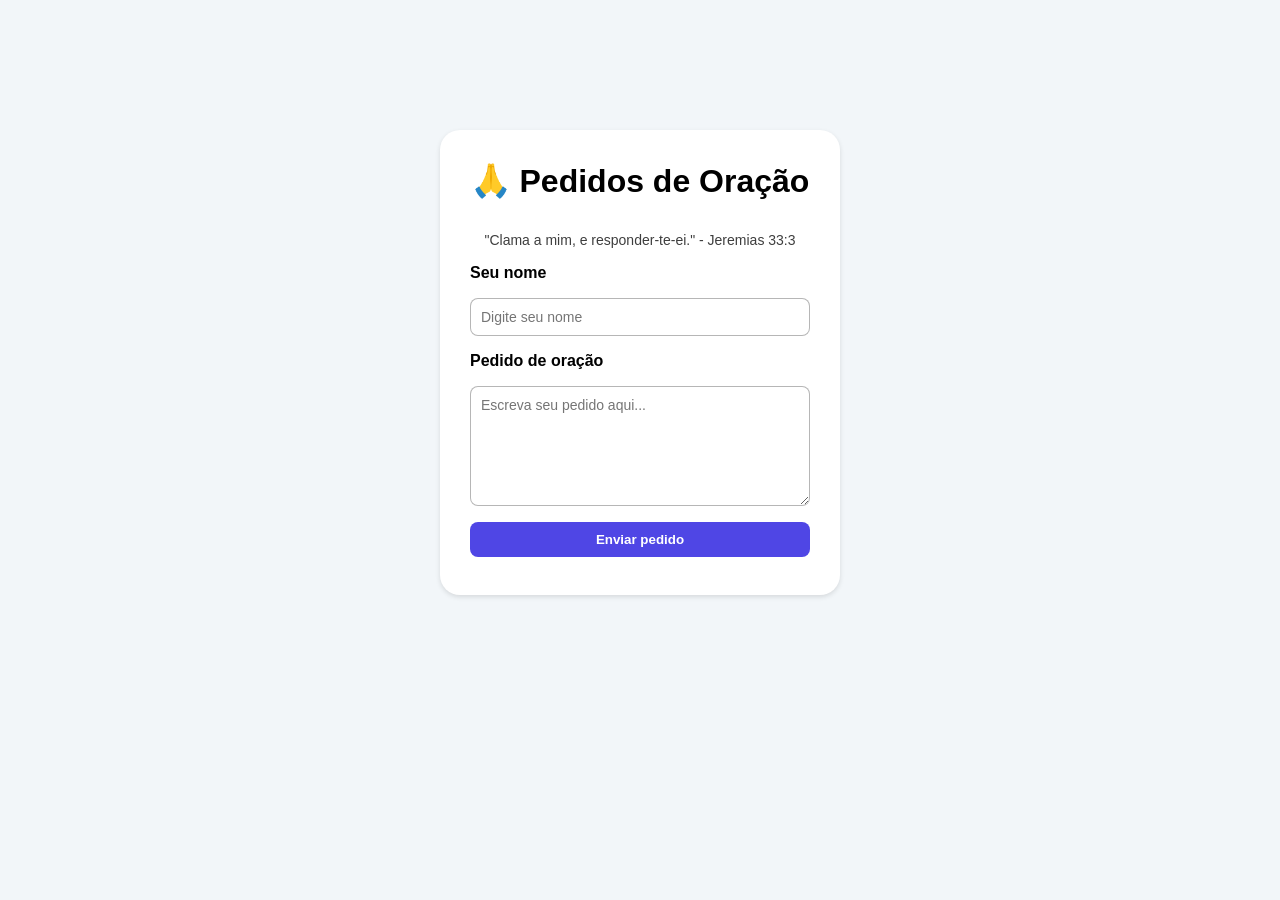
==== index.html @ c246d12d "Initial commit" ====
<!DOCTYPE html>
<html lang="pt-br">
<head>
    <meta charset="UTF-8">
    <meta name="viewport" content="width=device-width, initial-scale=1.0">
    <link rel="shortcut icon" href="image/oracao.png" type="image/x-icon">
    <link rel="stylesheet" href="style.css">
    <title>Pedidos de Oração</title>
</head>

<body>

    <main class="container">

        <h1 class="titulo">🙏 Pedidos de Oração</h1>

        <p class="versiculo">"Clama a mim, e responder-te-ei." - Jeremias 33:3</p>

        <form class="formulario">

            <label class="texto" for="nome"><b>Seu nome</b></label>
            <input class="caixa-texto-nome" type="text" id="nome" placeholder="Digite seu nome">

            <label class="texto" for="pedido"><b>Pedido de oração</b></label>
            <textarea class="caixa-texto" id="pedido" placeholder="Escreva seu pedido aqui..."></textarea>

            <button class="botao"><b>Enviar pedido</b></button>

        </form>

    </main>






</body>
</html>
---- style.css ----
* {
    margin: 0;
    padding: 0;
    box-sizing: border-box;
    text-decoration: none;
    font-family: Arial, Helvetica, sans-serif;
}

body {
    background-color: #F2F6F9;
}

.container {
    background-color: white;
    height: 465px;
    width: 400px;
    border-radius: 20px;
    box-shadow: 0px 2px 5px rgba(0, 0, 0, 0.118);
    margin: auto;
    margin-top: 130px;
    display: flex;
    flex-direction: column;
    align-items: center;
}

.titulo {
    padding: 32px 16px 32px 16px;
}

.versiculo {
    color: rgb(62, 62, 62);
    font-size: 14px;
    padding: 0px 16px 16px 16px;
}

.formulario {
    display: flex;
    flex-direction: column;
    justify-content: flex-start;
    width: 340px;
}

.texto {
    margin-bottom: 16px;
    font-size: 16px;
}

.caixa-texto-nome {
    margin-bottom: 16px;
    padding: 10px;
    border-radius: 8px;
    font-size: 14px;
    border: 1px solid rgba(0, 0, 0, 0.285);
}

.caixa-texto {
    margin-bottom: 16px;
    height: 120px;
    border-radius: 8px;
    padding: 10px;
    font-size: 14px;
    border: 1px solid rgba(0, 0, 0, 0.285);
}

.botao {
    padding: 10px;
    background-color: #4F46E5;
    border-radius: 8px;
    border: 0;
    color: white;
}

.botao:hover {
    
}
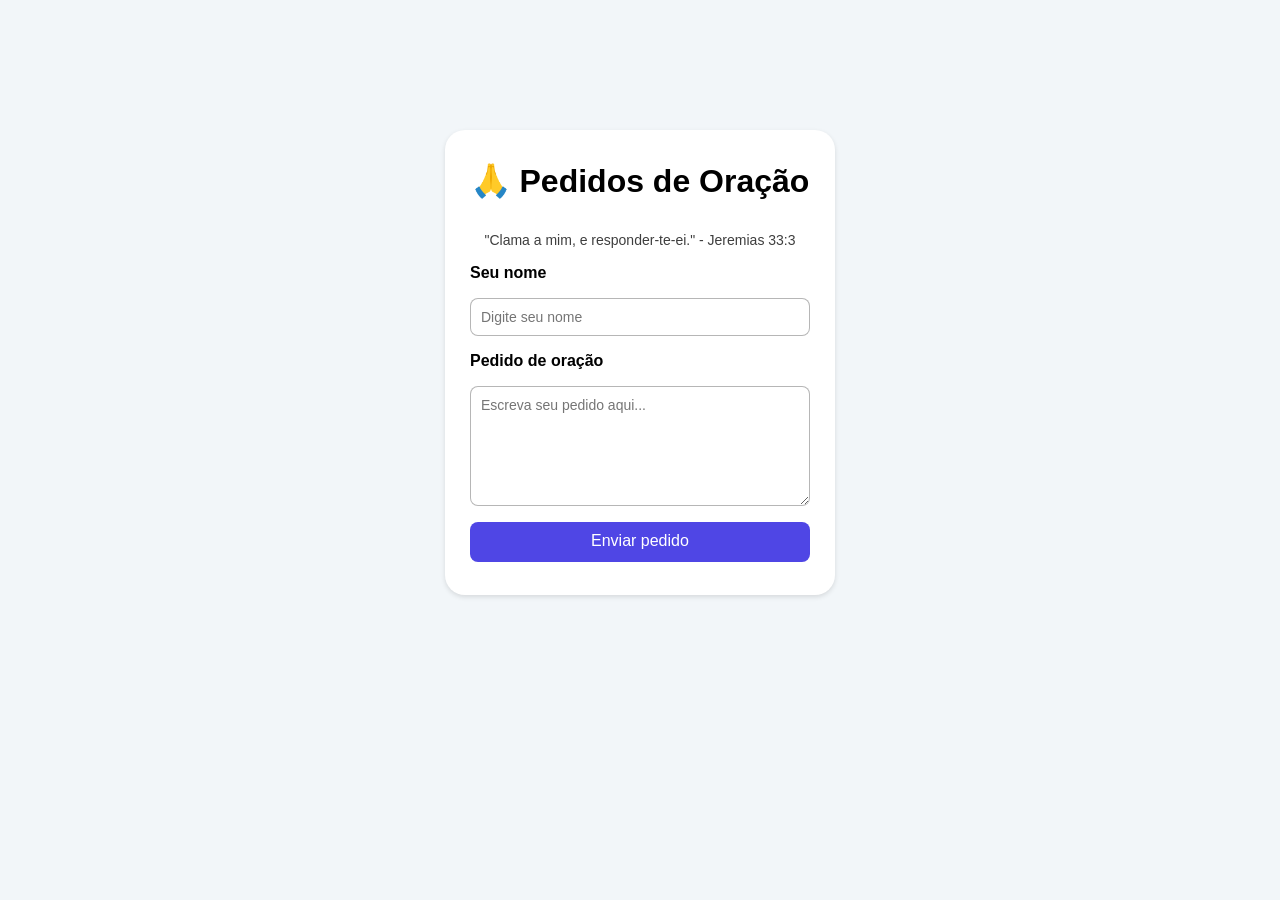
==== commit 24078ccd: "Paginas novas" ====
--- a/index.html
+++ b/index.html
@@ -3,7 +3,7 @@
 <head>
     <meta charset="UTF-8">
     <meta name="viewport" content="width=device-width, initial-scale=1.0">
-    <link rel="shortcut icon" href="image/oracao.png" type="image/x-icon">
+    <link rel="shortcut icon" href="image/orar.png" type="image/x-icon">
     <link rel="stylesheet" href="style.css">
     <title>Pedidos de Oração</title>
 </head>
@@ -24,16 +24,11 @@
             <label class="texto" for="pedido"><b>Pedido de oração</b></label>
             <textarea class="caixa-texto" id="pedido" placeholder="Escreva seu pedido aqui..."></textarea>
 
-            <button class="botao"><b>Enviar pedido</b></button>
+            <a class="botao" href="confirmacao.html">Enviar pedido</a>
 
         </form>
 
     </main>
 
-
-
-
-
-
 </body>
 </html>
--- a/style.css
+++ b/style.css
@@ -13,7 +13,7 @@
 .container {
     background-color: white;
     height: 465px;
-    width: 400px;
+    max-width: 390px;
     border-radius: 20px;
     box-shadow: 0px 2px 5px rgba(0, 0, 0, 0.118);
     margin: auto;
@@ -63,13 +63,14 @@
 }
 
 .botao {
-    padding: 10px;
+    display: flex;
     background-color: #4F46E5;
+    height: 40px;
     border-radius: 8px;
-    border: 0;
+    color: white;
+    text-align: center;
+    cursor: pointer;
+    padding: 10px 121px;
     color: white;
 }
 
-.botao:hover {
-    
-}
